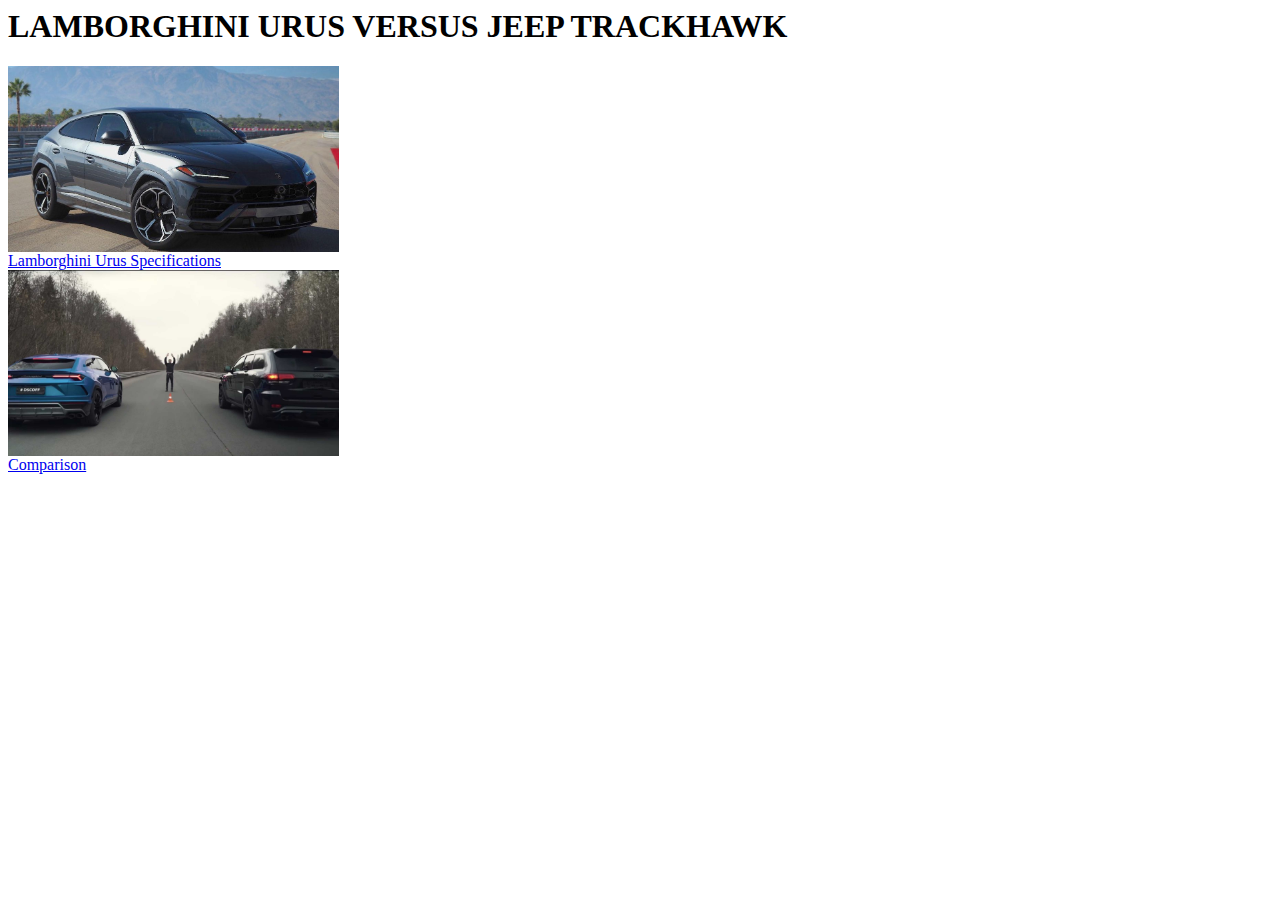
==== Assignment 1/index.html @ 53508a1b "Add files via upload" ====
<html>
    <head>
        <title>Lamborghini Urus versus Jeep Trackhawk</title>
        <meta charset="UTF-8">
        <meta name="viewport" content="width=device-width, initial-scale=1.0">
        <link rel="stylesheet" type="text/css" href="stylefile.css">
        
        
    </head>
    <body>
        <h1> LAMBORGHINI URUS VERSUS JEEP TRACKHAWK</h1>
        <div id="Lamborghini"> 
            <img src="lambo_1.jpg" alt="Lambroghini Urus" style="width: 331px;height:186px;">
             <div> </div>
            <a href="Lamborghini Urus.html">Lamborghini Urus Specifications</a>  
        </div>
        <div id="Comparison">
            <img src="lvr.jpg" alt="Lamborghini VS. Jeep" style="width:331px;height: 186px; ">
            <div> </div>
            <a href="Comparelvj.html">Comparison</a>
        </div>
        
    </body>
    
        
</html>
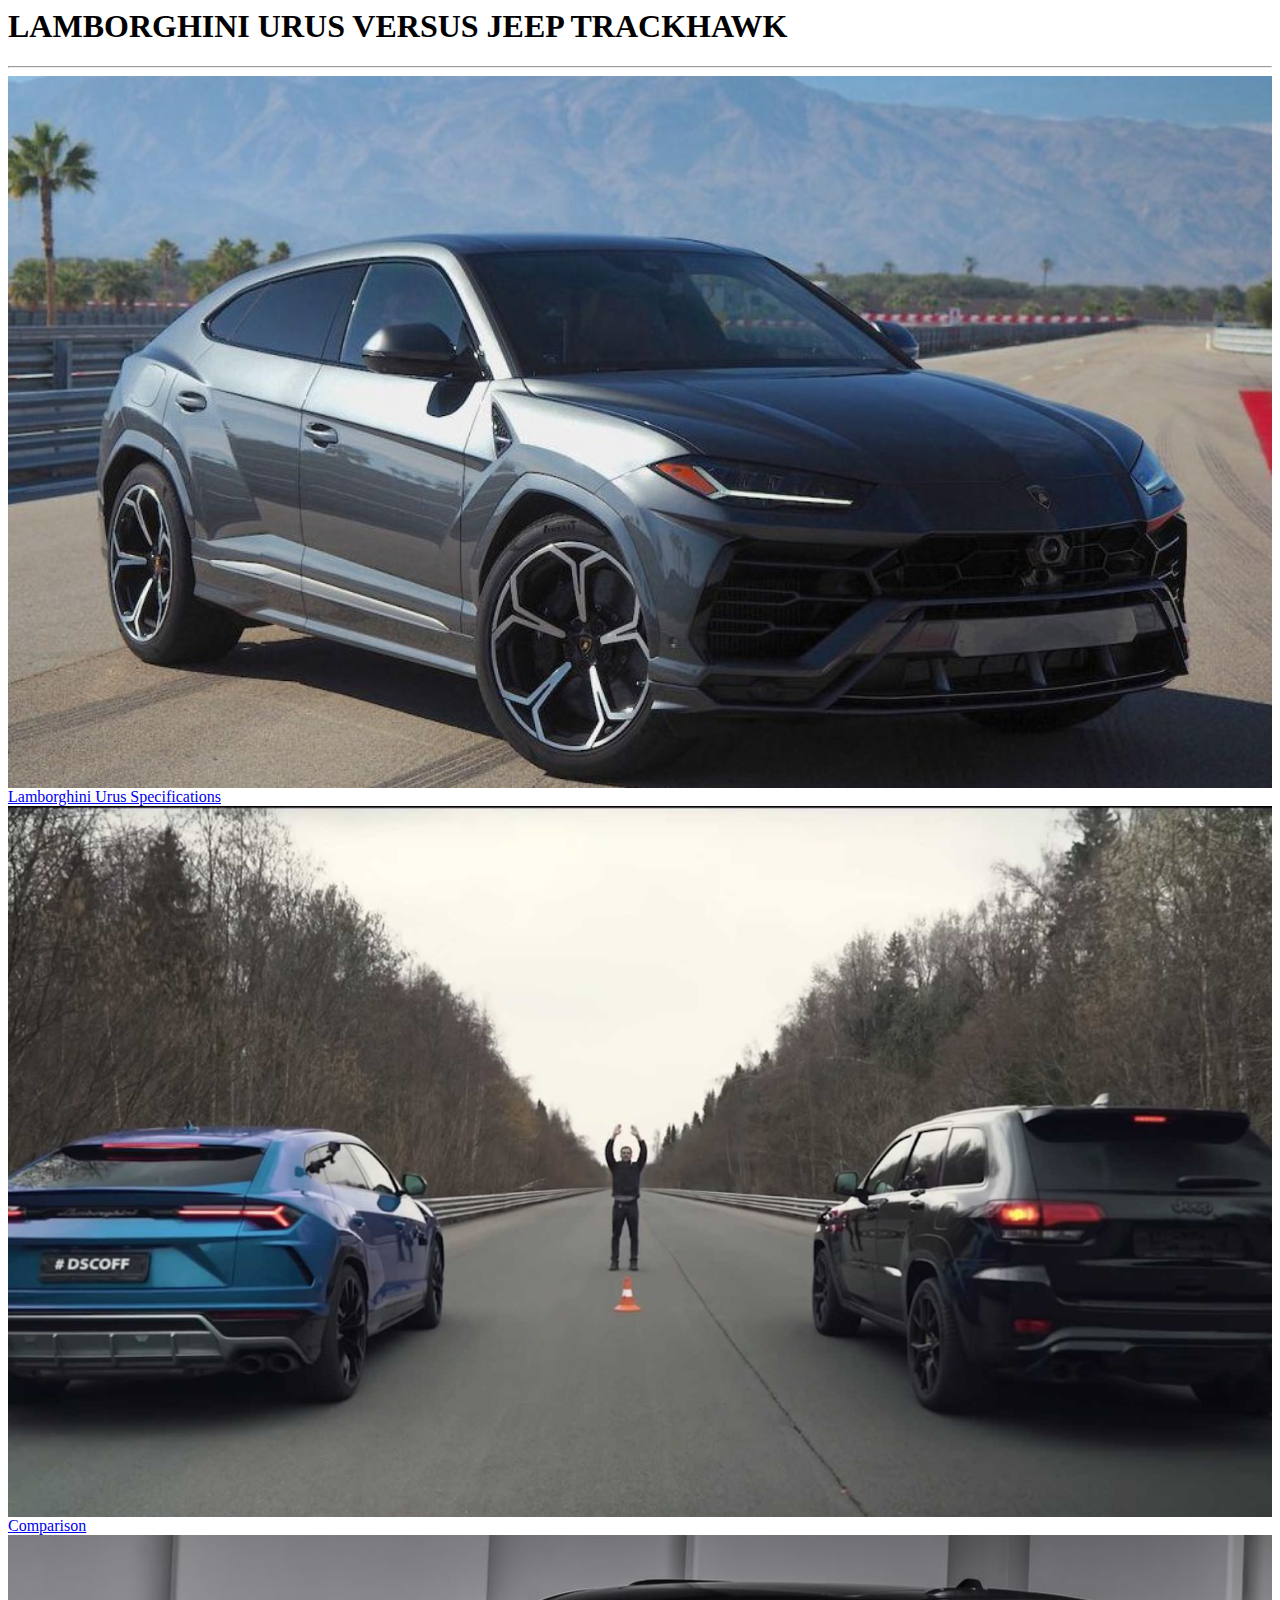
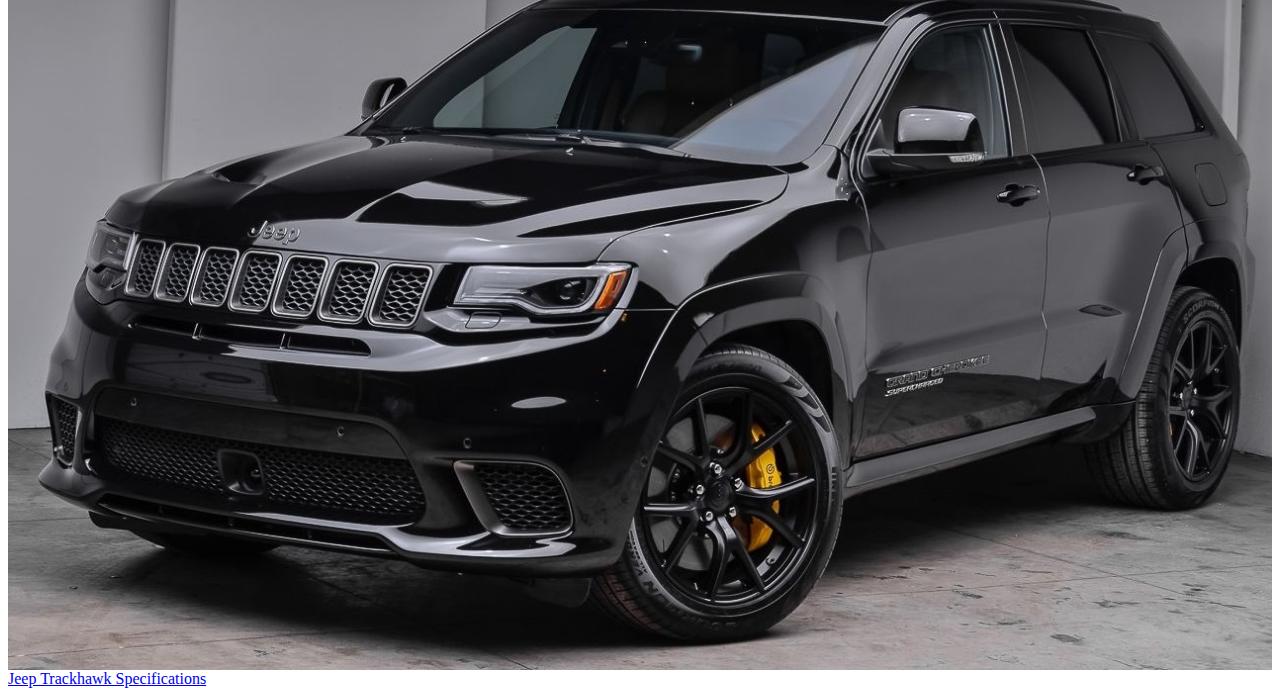
==== commit 810514a4: "Updated the files" ====
--- a/Assignment 1/index.html
+++ b/Assignment 1/index.html
@@ -9,17 +9,24 @@
     </head>
     <body>
         <h1> LAMBORGHINI URUS VERSUS JEEP TRACKHAWK</h1>
-        <div id="Lamborghini"> 
-            <img src="lambo_1.jpg" alt="Lambroghini Urus" style="width: 331px;height:186px;">
-             <div> </div>
-            <a href="Lamborghini Urus.html">Lamborghini Urus Specifications</a>  
-        </div>
-        <div id="Comparison">
-            <img src="lvr.jpg" alt="Lamborghini VS. Jeep" style="width:331px;height: 186px; ">
-            <div> </div>
-            <a href="Comparelvj.html">Comparison</a>
-        </div>
-        
+        <hr>
+        <div class="row">
+            <div class="column"> 
+                 <img src="image1.jpg" alt="Lambroghini Urus" style="width: 100%">
+                 <div> </div>
+                 <a href="Lamborghini Urus.html">Lamborghini Urus Specifications</a>  
+            </div>
+             <div class="column">
+                 <img src="image2.jpg" alt="Lamborghini VS. Jeep" style="width: 100%">
+                 <div> </div>
+                <a href="Comparelvj.html">Comparison</a>
+            </div>
+            <div class="column">
+                <img src="image3.jpg" alt="Jeep Grand Cherokee Trackhawk" style="width: 100%">
+                <div> </div>
+                <a href="Trackhawk.html">Jeep Trackhawk Specifications</a>
+             </div>
+        </div>    
     </body>
     
         
